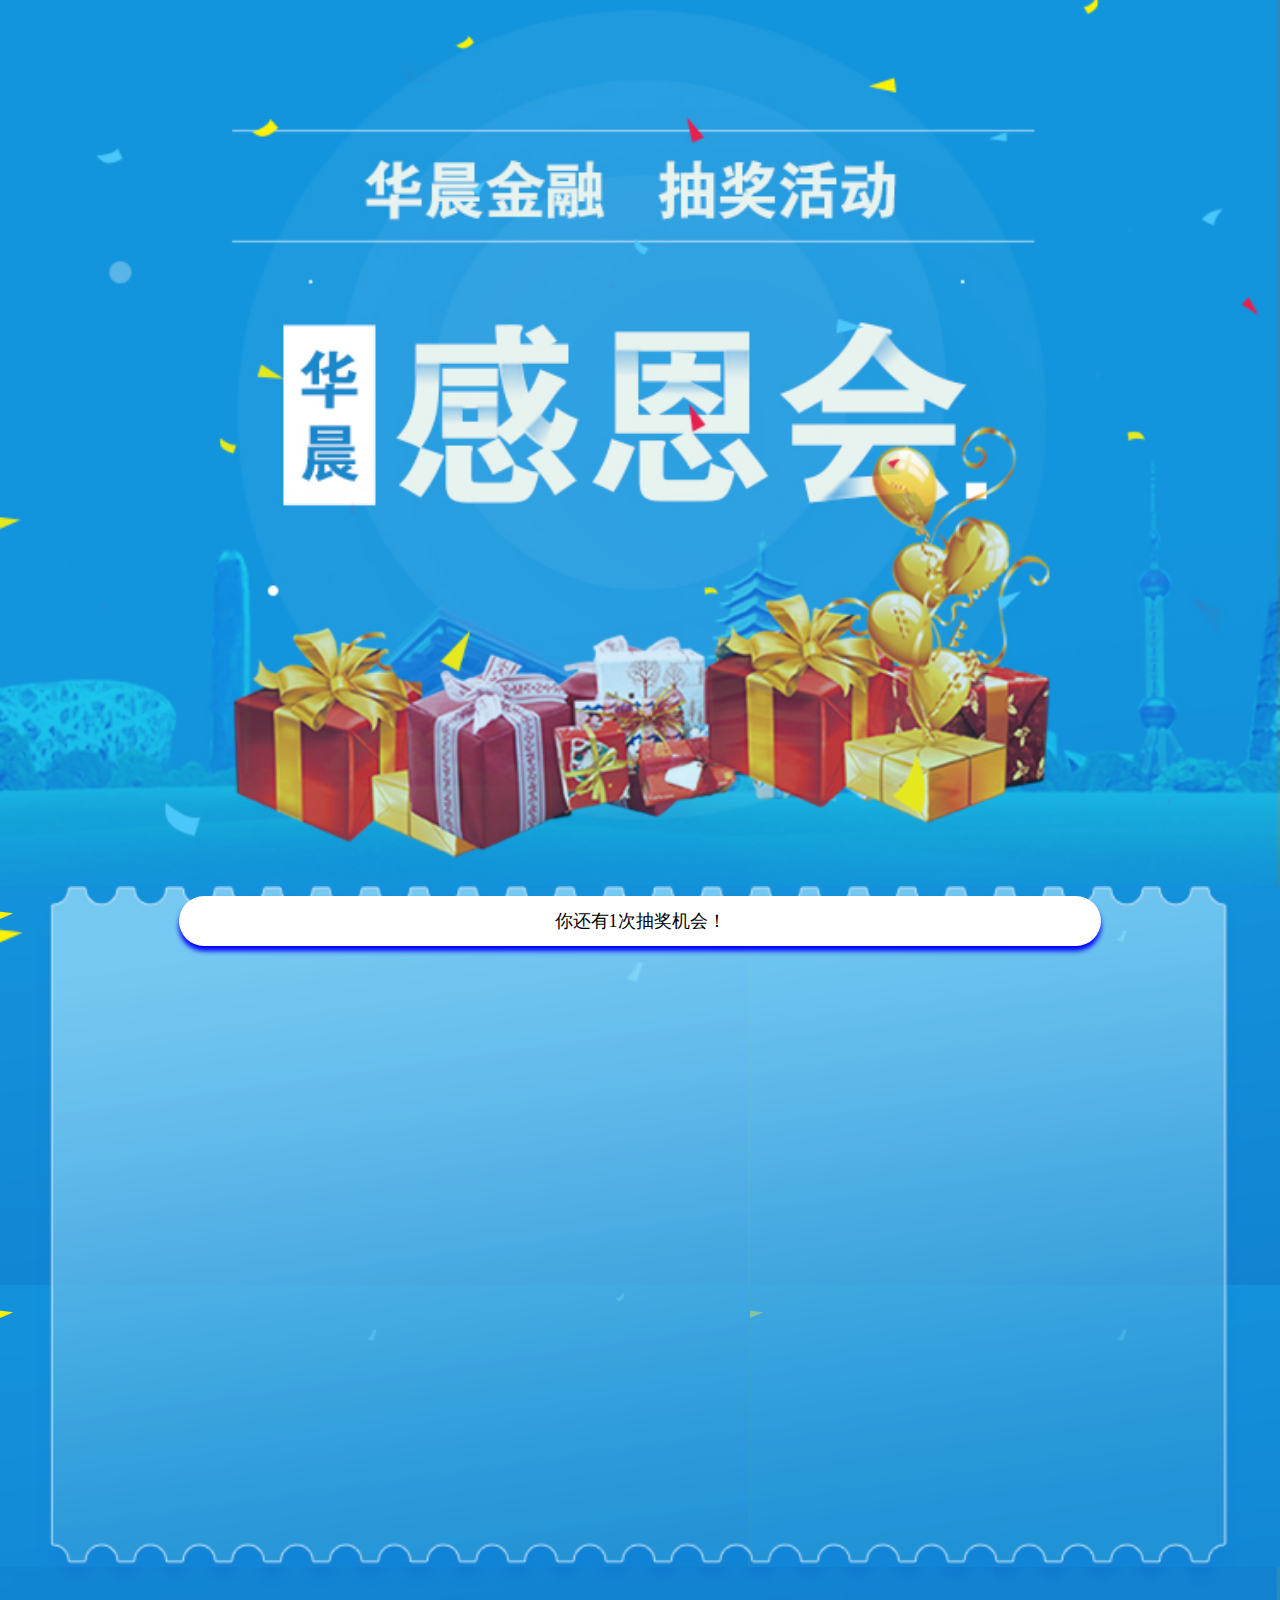
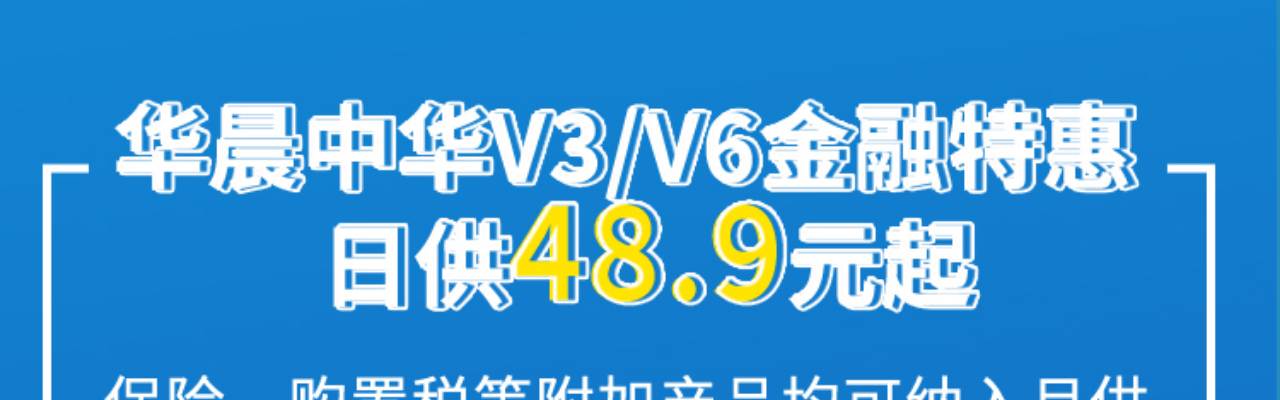
==== draw.html @ a2152541 "0415" ====
<!doctype html>
<html lang="en">
<head>
    <meta charset="UTF-8">
    <meta name="viewport"
          content="width=device-width, user-scalable=no, initial-scale=1.0, maximum-scale=1.0, minimum-scale=1.0">
    <meta http-equiv="X-UA-Compatible" content="ie=edge">
    <title>Document</title>
    <style>
        *{margin: 0;padding: 0;}
        img{vertical-align: middle;}
        .draw{position: relative;}
        .draw_out{width:90%;position: absolute;left: 5vw;top: 0;}
        .draw_num{width: 80%;margin: 10px auto 0;font-size:18px;line-height:50px;text-align:center;border-radius: 25px;background: white;box-shadow: 0px 5px 5px blue;}
        .gua_out{width: 80%;margin: 0 auto 0;}
        .warp{width:100%;height:2000px;overflow: scroll;}
        #lotteryContainer{position:relative;margin-top: 10px;}
        #drawPercent {color:#F60;}
    </style>
    <script src="./js/jquery-1.9.1.js"></script>
</head>
<body style="overflow: hidden;">
<div class="warp">
    <div class="top" style="overflow: hidden;">
        <img src="./imgs/top.png" width="100%" alt="">
    </div>
    <div class="middle" style="overflow: hidden;">
        <div class="draw" style="background-image: url('./imgs/middle.png')">
            <img src="./imgs/mi.png" width="100%" alt="">
            <div class="draw_out">
                <div class="draw_num">
                    你还有1次抽奖机会！
                </div>
                <div class="gua_out">
                    <div id="lotteryContainer"></div>
                </div>
            </div>
        </div>
    </div>

    <div class="bottom">
        <img src="./imgs/bottom.png" width="100%" alt="">
    </div>
    <div style="background: gray">dd</div>
</div>
</body>
<script>
  function Lottery(id, cover, coverType, width, height, drawPercentCallback) {
    this.conId = id;
    this.conNode = document.getElementById(this.conId);
    this.cover = cover;
    this.coverType = coverType;
    this.background = null;
    this.backCtx = null;
    this.mask = null;
    this.maskCtx = null;
    this.lottery = null;
    this.lotteryType = 'image';
    this.width = width || 300;
    this.height = height || 100;
    this.clientRect = null;
    this.drawPercentCallback = drawPercentCallback;
  }

  Lottery.prototype = {
    createElement: function (tagName, attributes) {
      var ele = document.createElement(tagName);
      for (var key in attributes) {
        ele.setAttribute(key, attributes[key]);
      }
      return ele;
    },
    getTransparentPercent: function(ctx, width, height) {
      var imgData = ctx.getImageData(0, 0, width, height),
        pixles = imgData.data,
        transPixs = [];
      for (var i = 0, j = pixles.length; i < j; i += 4) {
        var a = pixles[i + 3];
        if (a < 128) {
          transPixs.push(i);
        }
      }
      return (transPixs.length / (pixles.length / 4) * 100).toFixed(2);
    },
    resizeCanvas: function (canvas, width, height) {
      canvas.width = width;
      canvas.height = height;
      canvas.getContext('2d').clearRect(0, 0, width, height);
    },
    drawPoint: function (x, y) {
      this.maskCtx.beginPath();
      var radgrad = this.maskCtx.createRadialGradient(x, y, 0, x, y, 30);
      radgrad.addColorStop(0, 'rgba(0,0,0,0.6)');
      radgrad.addColorStop(1, 'rgba(255, 255, 255, 0)');
      this.maskCtx.fillStyle = radgrad;
      this.maskCtx.arc(x, y, 30, 0, Math.PI * 2, true);
      this.maskCtx.fill();
      if (this.drawPercentCallback) {
        this.drawPercentCallback.call(null, this.getTransparentPercent(this.maskCtx, this.width, this.height));
      }
    },
    bindEvent: function () {
      var _this = this;
      var device = (/android|webos|iphone|ipad|ipod|blackberry|iemobile|opera mini/i.test(navigator.userAgent.toLowerCase()));
      var clickEvtName = device ? 'touchstart' : 'mousedown';
      var moveEvtName = device? 'touchmove': 'mousemove';
      if (!device) {
        var isMouseDown = false;
        document.addEventListener('mouseup', function(e) {
          isMouseDown = false;
        }, false);
      } else {
        document.addEventListener("touchmove", function(e) {
          if (isMouseDown) {
            e.preventDefault();
          }
        }, false);
        document.addEventListener('touchend', function(e) {
          isMouseDown = false;
        }, false);
      }
      this.mask.addEventListener(clickEvtName, function (e) {
        isMouseDown = true;
        var docEle = document.documentElement;
        if (!_this.clientRect) {
          _this.clientRect = {
            left: 0,
            top:0
          };
        }
        var x = (device ? e.touches[0].clientX : e.clientX) - _this.clientRect.left + docEle.scrollLeft - docEle.clientLeft;
        var y = (device ? e.touches[0].clientY : e.clientY) - _this.clientRect.top + docEle.scrollTop - docEle.clientTop;
        _this.drawPoint(x, y);
      }, false);

      this.mask.addEventListener(moveEvtName, function (e) {
        if (!device && !isMouseDown) {
          return false;
        }
        var docEle = document.documentElement;
        if (!_this.clientRect) {
          _this.clientRect = {
            left: 0,
            top:0
          };
        }
        var x = (device ? e.touches[0].clientX : e.clientX) - _this.clientRect.left + docEle.scrollLeft - docEle.clientLeft;
        var y = (device ? e.touches[0].clientY : e.clientY) - _this.clientRect.top + docEle.scrollTop - docEle.clientTop;
        _this.drawPoint(x, y);
      }, false);
    },
    drawLottery: function () {
      this.background = this.background || this.createElement('canvas', {
        style: 'position:absolute;left:0;top:0;'
      });
      this.mask = this.mask || this.createElement('canvas', {
        style: 'position:absolute;left:0;top:0;'
      });

      if (!this.conNode.innerHTML.replace(/[\w\W]| /g, '')) {
        this.conNode.appendChild(this.background);
        this.conNode.appendChild(this.mask);
        this.clientRect = this.conNode ? this.conNode.getBoundingClientRect() : null;
        this.bindEvent();
      }

      this.backCtx = this.backCtx || this.background.getContext('2d');
      this.maskCtx = this.maskCtx || this.mask.getContext('2d');

      if (this.lotteryType == 'image') {
        var image = new Image(),
          _this = this;
        image.onload = function () {
          _this.width = this.width;
          _this.height = this.height;
          _this.resizeCanvas(_this.background, this.width, this.height);
          _this.backCtx.drawImage(this, 0, 0);
          _this.drawMask();
        }
        image.src = this.lottery;
      } else if (this.lotteryType == 'text') {
        this.width = this.width;
        this.height = this.height;
        this.resizeCanvas(this.background, this.width, this.height);
        this.backCtx.save();
        this.backCtx.fillStyle = '#FFF';
        this.backCtx.fillRect(0, 0, this.width, this.height);
        this.backCtx.restore();
        this.backCtx.save();
        var fontSize = 30;
        this.backCtx.font = 'Bold ' + fontSize + 'px Arial';
        this.backCtx.textAlign = 'center';
        this.backCtx.fillStyle = '#F60';
        this.backCtx.fillText(this.lottery, this.width / 2, this.height / 2 + fontSize / 2);
        this.backCtx.restore();
        this.drawMask();
      }
    },
    drawMask: function() {
      this.resizeCanvas(this.mask, this.width, this.height);
      if (this.coverType == 'color') {
        this.maskCtx.fillStyle = this.cover;
        this.maskCtx.fillRect(0, 0, this.width, this.height);
        this.maskCtx.globalCompositeOperation = 'destination-out';
      } else if (this.coverType == 'image'){
        var image = new Image(),
          _this = this;
        image.onload = function () {
          _this.maskCtx.drawImage(this, 0, 0);
          _this.maskCtx.globalCompositeOperation = 'destination-out';
        }
        image.src = this.cover;
      }
    },
    init: function (lottery, lotteryType) {
      this.lottery = lottery;
      this.lotteryType = lotteryType || 'image';
      this.drawLottery();
    }
  }

  window.onload = function () {
    var lottery = new Lottery('lotteryContainer', '#CCC', 'color', 300, 100, drawPercent);

    //中奖图片
    lottery.init('http://www.baidu.com/img/bdlogo.gif', 'image');

//    document.getElementById('freshBtn').onclick = function() {
//      drawPercentNode.innerHTML = '0%';
//      lottery.init(getRandomStr(10), 'text');
//    }

//    var drawPercentNode = document.getElementById('drawPercent');
    var sta=0;
    function drawPercent(percent) {
//      drawPercentNode.innerHTML = percent + '%';
      //判断中奖等级
      if (percent>=80&&sta==0){
        sta=1;
        alert(1);
      }
    }
  }

  function getRandomStr(len) {
    var text = "";
    var possible = "ABCDEFGHIJKLMNOPQRSTUVWXYZabcdefghijklmnopqrstuvwxyz0123456789";
    for( var i=0; i < len; i++ )
      text += possible.charAt(Math.floor(Math.random() * possible.length));
    return text;
  }
</script>
</html>
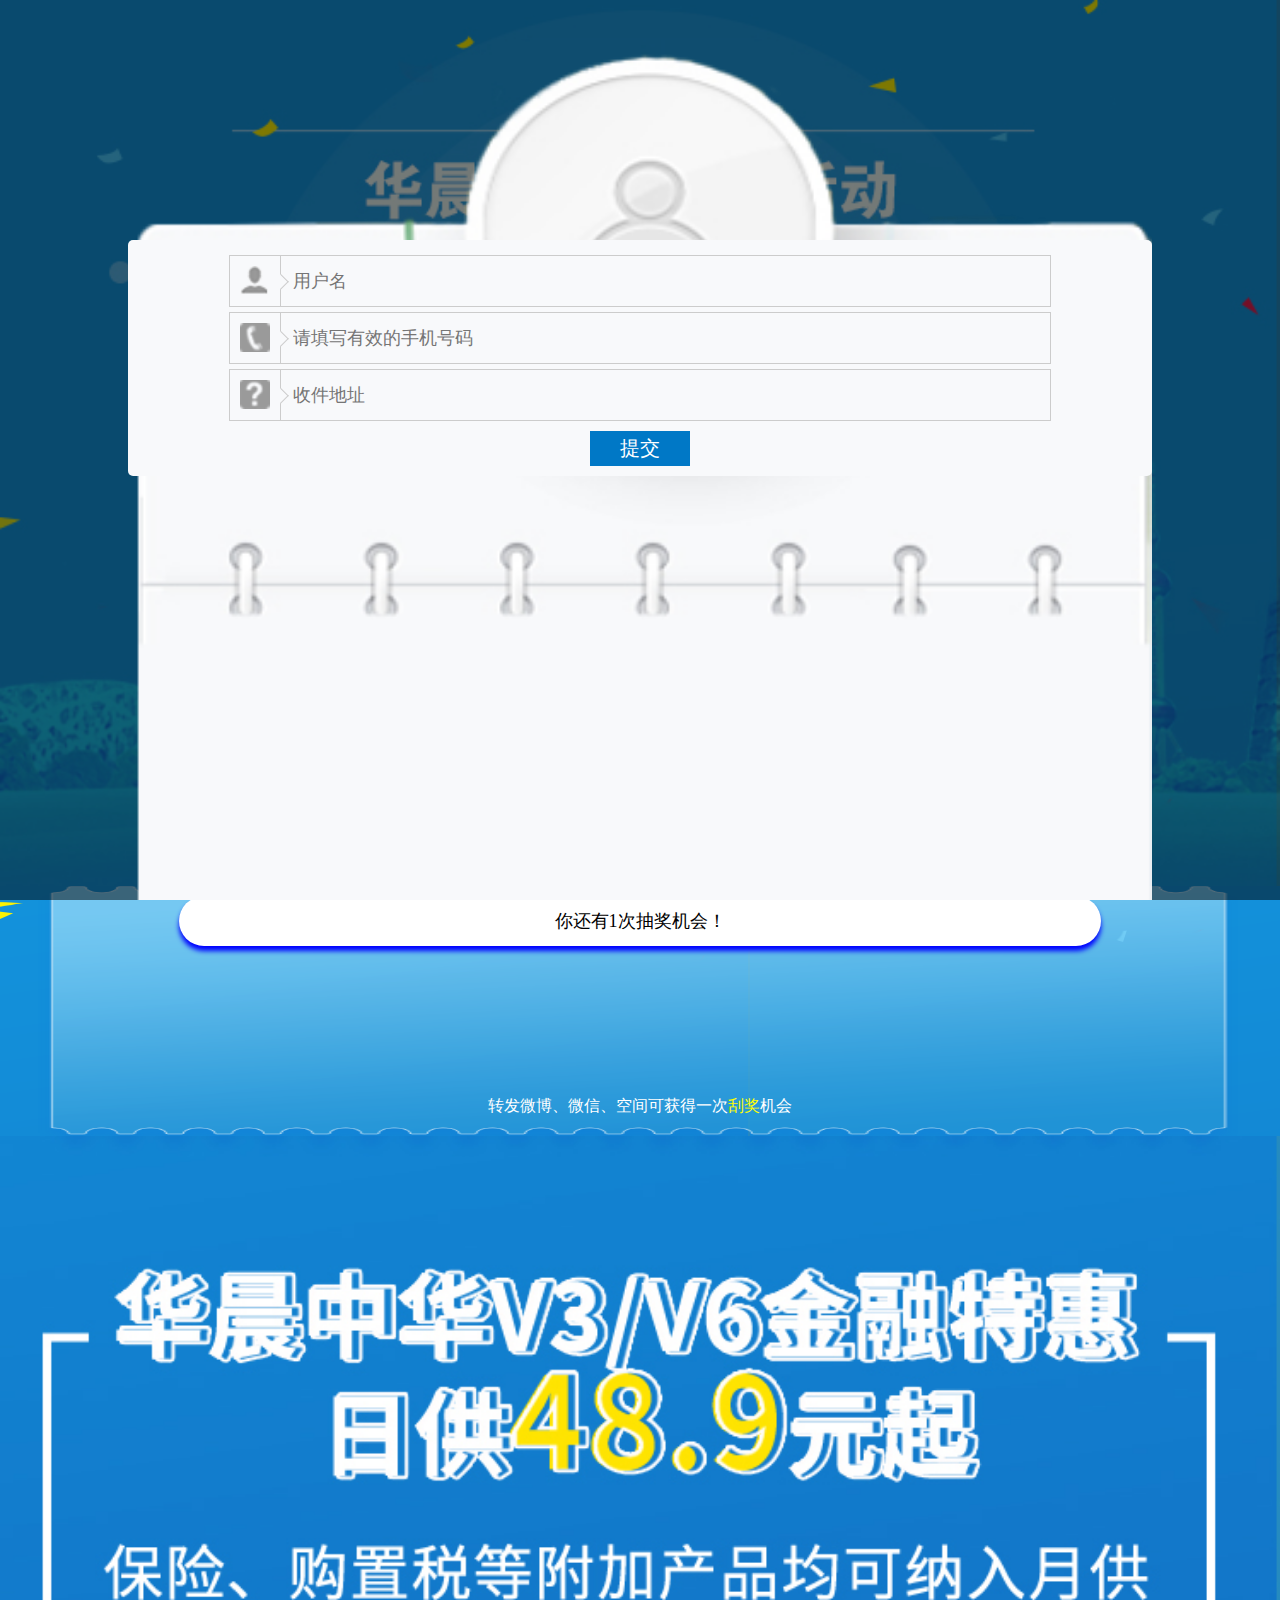
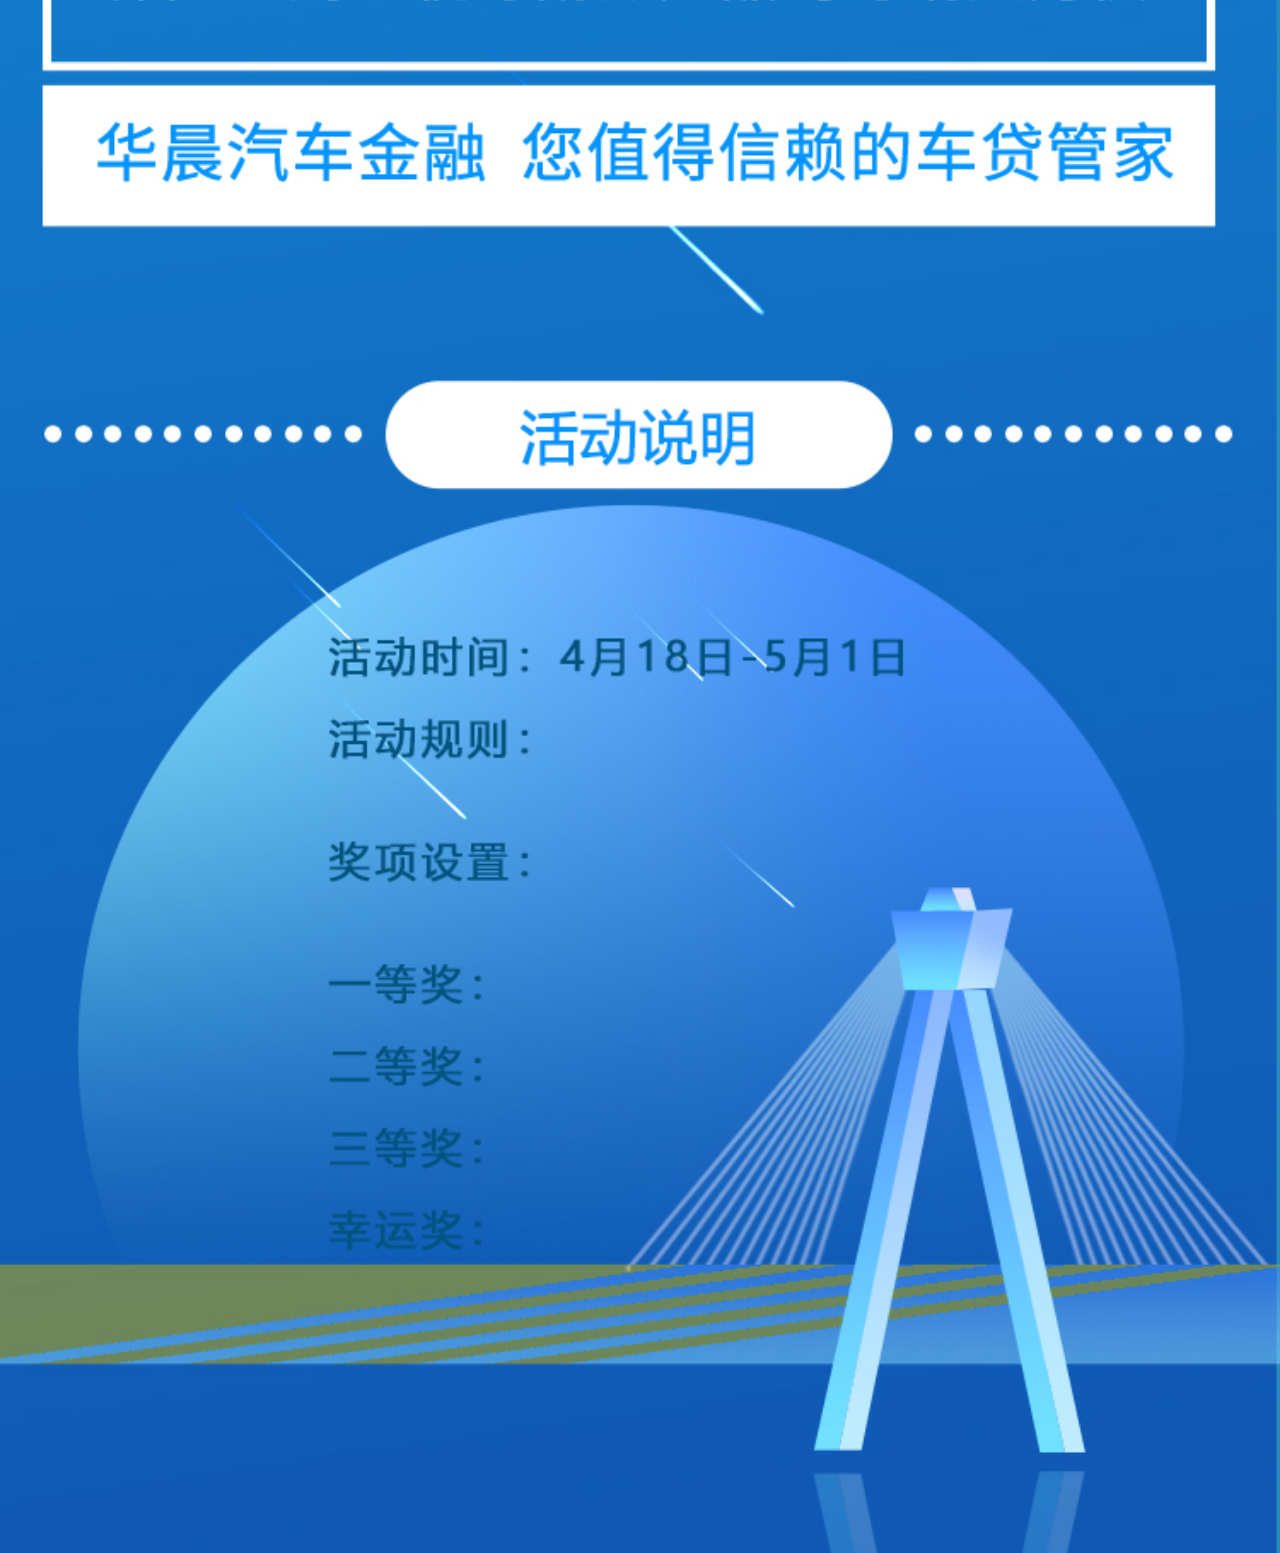
==== commit f4cb5e0d: "0415" ====
--- a/draw.html
+++ b/draw.html
@@ -9,24 +9,104 @@
     <style>
         *{margin: 0;padding: 0;}
         img{vertical-align: middle;}
+        li{list-style: none;}
+        a{text-decoration: none;}
+
+        /*滚动条*/
+        .modal-open {
+            position: fixed;
+            width: 100%;
+        }
         .draw{position: relative;}
-        .draw_out{width:90%;position: absolute;left: 5vw;top: 0;}
+        .draw_out{width:90%;position: absolute;left: 5vw;top: 0;z-index: 1;}
         .draw_num{width: 80%;margin: 10px auto 0;font-size:18px;line-height:50px;text-align:center;border-radius: 25px;background: white;box-shadow: 0px 5px 5px blue;}
-        .gua_out{width: 80%;margin: 0 auto 0;}
-        .warp{width:100%;height:2000px;overflow: scroll;}
+        .gua_out{width: 270px;height:140px;margin: 0 auto 0;}
         #lotteryContainer{position:relative;margin-top: 10px;}
         #drawPercent {color:#F60;}
+        .again{width: 100%;text-align: center;margin: 0 auto;color: white;}
+        .again>span{color: yellow;}
+
+        .zhezhao{width:100%;height:100%;position: fixed;left: 0;top: 0;background: rgba(0,0,0,0.5);z-index: 9;overflow: hidden;}
+        .zhe_out{width: 80%;margin: 50px auto;position: relative;}
+        .inputs{width: 100%;position: absolute;left: 0;top: 190px;padding-top: 10px;background: #F8F9FB;border-radius: 5px;}
+        .inputs>ul{overflow: hidden;}
+        .inputs li{width: 80%;margin: 5px auto;height: 50px;border: 1px solid #ccc;overflow: hidden;}
+        .zhe_items{float: left;}
+        .zhe_items:first-of-type{width:50px;height:100%;border-right: 1px solid #ccc;text-align: center;padding-top: 10px;position: relative;}
+        .zhe_items>i{display: block;width: 10px;height: 10px;border-right: 1px solid #ccc;border-top: 1px solid #ccc;position: absolute;background:#F8F9FB;right: -12px;top: 18px;transform-origin: 0px 0px;transform:rotate(45deg);}
+        .zhe_items:last-of-type{width: 74%;margin-left: 12px;}
+
+        .zhe_input{width: 100%;height:30px;display: block;margin-top: 10px;border: none;background: #f8f9fb;outline: none;font-size: 18px;float: left;}
+        .code{float: right;display: block;background: #0078C6;height:30px;line-height:30px;padding:0 10px;margin-top: 10px;color:white;}
+        .tijiao{width: 100px;height:35px;display:block;border:none;font-size:20px;color:white;margin: 10px auto;background: #0078C6;}
     </style>
     <script src="./js/jquery-1.9.1.js"></script>
 </head>
-<body style="overflow: hidden;">
+<body>
+<!--https://sh2.ipyy.com/sms.aspx?action=send&userid=dn24&account=dn24&password=dn2416&mobile=18058861376&content=您的验证码：1439【华晨】&sendTime=&extno=-->
+
+<!--<div class="zhezhao">
+    <div class="zhe_out">
+        <img src="./imgs/xinxi1.png" width="100%" alt="">
+        <div class="inputs">
+            <form action="" method="post" onsubmit="return false;">
+                <ul>
+                    <li>
+                        <div class="zhe_items"><img src="./imgs/people.png" width="30" alt=""><i></i></div>
+                        <div class="zhe_items"><input class="zhe_input" required placeholder="用户名" type="text"></div>
+                    </li>
+                    <li>
+                        <div class="zhe_items"><img src="./imgs/phone.png" width="30" alt=""><i></i></div>
+                        <div class="zhe_items"><input class="zhe_input" required placeholder="请填写有效的手机号码" type="number"></div>
+                    </li>
+                    <li>
+                        <div class="zhe_items"><img src="./imgs/wenhao.png" width="30" alt=""><i></i></div>
+                        <div class="zhe_items">
+                            <input class="zhe_input" required placeholder="验证码" style="width: 50%" type="number">
+                            <a class="code" href="">点击获取</a>
+                        </div>
+                    </li>
+                    <li style="color: #ccc;text-align: center;height: 150px;overflow: scroll;">
+                        <h4>免责声明</h4>
+                        <p style="text-align: left;text-indent: 2em;">华晨汽车华晨汽车华晨汽车华晨汽车华晨汽车华晨汽车华晨汽车华晨汽车华晨汽车华晨汽车华晨汽车华晨汽车华晨汽车华晨汽车华晨汽车华晨汽车华晨汽车华晨汽车华晨汽车华晨汽车华晨汽车华晨汽车华晨汽车华晨汽车华晨汽车</p>
+                    </li>
+                    <input type="submit" class="tijiao" value="提交">
+                </ul>
+            </form>
+        </div>
+    </div>
+</div>-->
+<div class="zhezhao">
+    <div class="zhe_out">
+        <img src="./imgs/xinxi1.png" width="100%" alt="">
+        <div class="inputs">
+            <form action="" method="post" onsubmit="return false;">
+                <ul>
+                    <li>
+                        <div class="zhe_items"><img src="./imgs/people.png" width="30" alt=""><i></i></div>
+                        <div class="zhe_items"><input class="zhe_input" required placeholder="用户名" type="text"></div>
+                    </li>
+                    <li>
+                        <div class="zhe_items"><img src="./imgs/phone.png" width="30" alt=""><i></i></div>
+                        <div class="zhe_items"><input class="zhe_input" required placeholder="请填写有效的手机号码" type="number"></div>
+                    </li>
+                    <li>
+                        <div class="zhe_items"><img src="./imgs/wenhao.png" width="30" alt=""><i></i></div>
+                        <div class="zhe_items"><input class="zhe_input" required placeholder="收件地址" type="text"></div>
+                    </li>
+                    <input type="submit" class="tijiao" value="提交">
+                </ul>
+            </form>
+        </div>
+    </div>
+</div>
 <div class="warp">
     <div class="top" style="overflow: hidden;">
         <img src="./imgs/top.png" width="100%" alt="">
     </div>
     <div class="middle" style="overflow: hidden;">
         <div class="draw" style="background-image: url('./imgs/middle.png')">
-            <img src="./imgs/mi.png" width="100%" alt="">
+            <img src="./imgs/mi.png" width="100%" height="250" alt="">
             <div class="draw_out">
                 <div class="draw_num">
                     你还有1次抽奖机会！
@@ -34,17 +114,20 @@
                 <div class="gua_out">
                     <div id="lotteryContainer"></div>
                 </div>
+                <div class="again">转发微博、微信、空间可获得一次<span>刮奖</span>机会</div>
             </div>
         </div>
     </div>
-
     <div class="bottom">
         <img src="./imgs/bottom.png" width="100%" alt="">
     </div>
-    <div style="background: gray">dd</div>
 </div>
 </body>
 <script>
+
+
+
+
   function Lottery(id, cover, coverType, width, height, drawPercentCallback) {
     this.conId = id;
     this.conNode = document.getElementById(this.conId);
@@ -104,6 +187,7 @@
       var device = (/android|webos|iphone|ipad|ipod|blackberry|iemobile|opera mini/i.test(navigator.userAgent.toLowerCase()));
       var clickEvtName = device ? 'touchstart' : 'mousedown';
       var moveEvtName = device? 'touchmove': 'mousemove';
+      var endEvtName=device?'touchend':'mouseup';
       if (!device) {
         var isMouseDown = false;
         document.addEventListener('mouseup', function(e) {
@@ -119,7 +203,9 @@
           isMouseDown = false;
         }, false);
       }
+
       this.mask.addEventListener(clickEvtName, function (e) {
+        document.body.style.overflow='hidden';
         isMouseDown = true;
         var docEle = document.documentElement;
         if (!_this.clientRect) {
@@ -147,6 +233,10 @@
         var x = (device ? e.touches[0].clientX : e.clientX) - _this.clientRect.left + docEle.scrollLeft - docEle.clientLeft;
         var y = (device ? e.touches[0].clientY : e.clientY) - _this.clientRect.top + docEle.scrollTop - docEle.clientTop;
         _this.drawPoint(x, y);
+      }, false);
+
+      this.mask.addEventListener(endEvtName, function (e) {
+        document.body.style.overflow='';
       }, false);
     },
     drawLottery: function () {
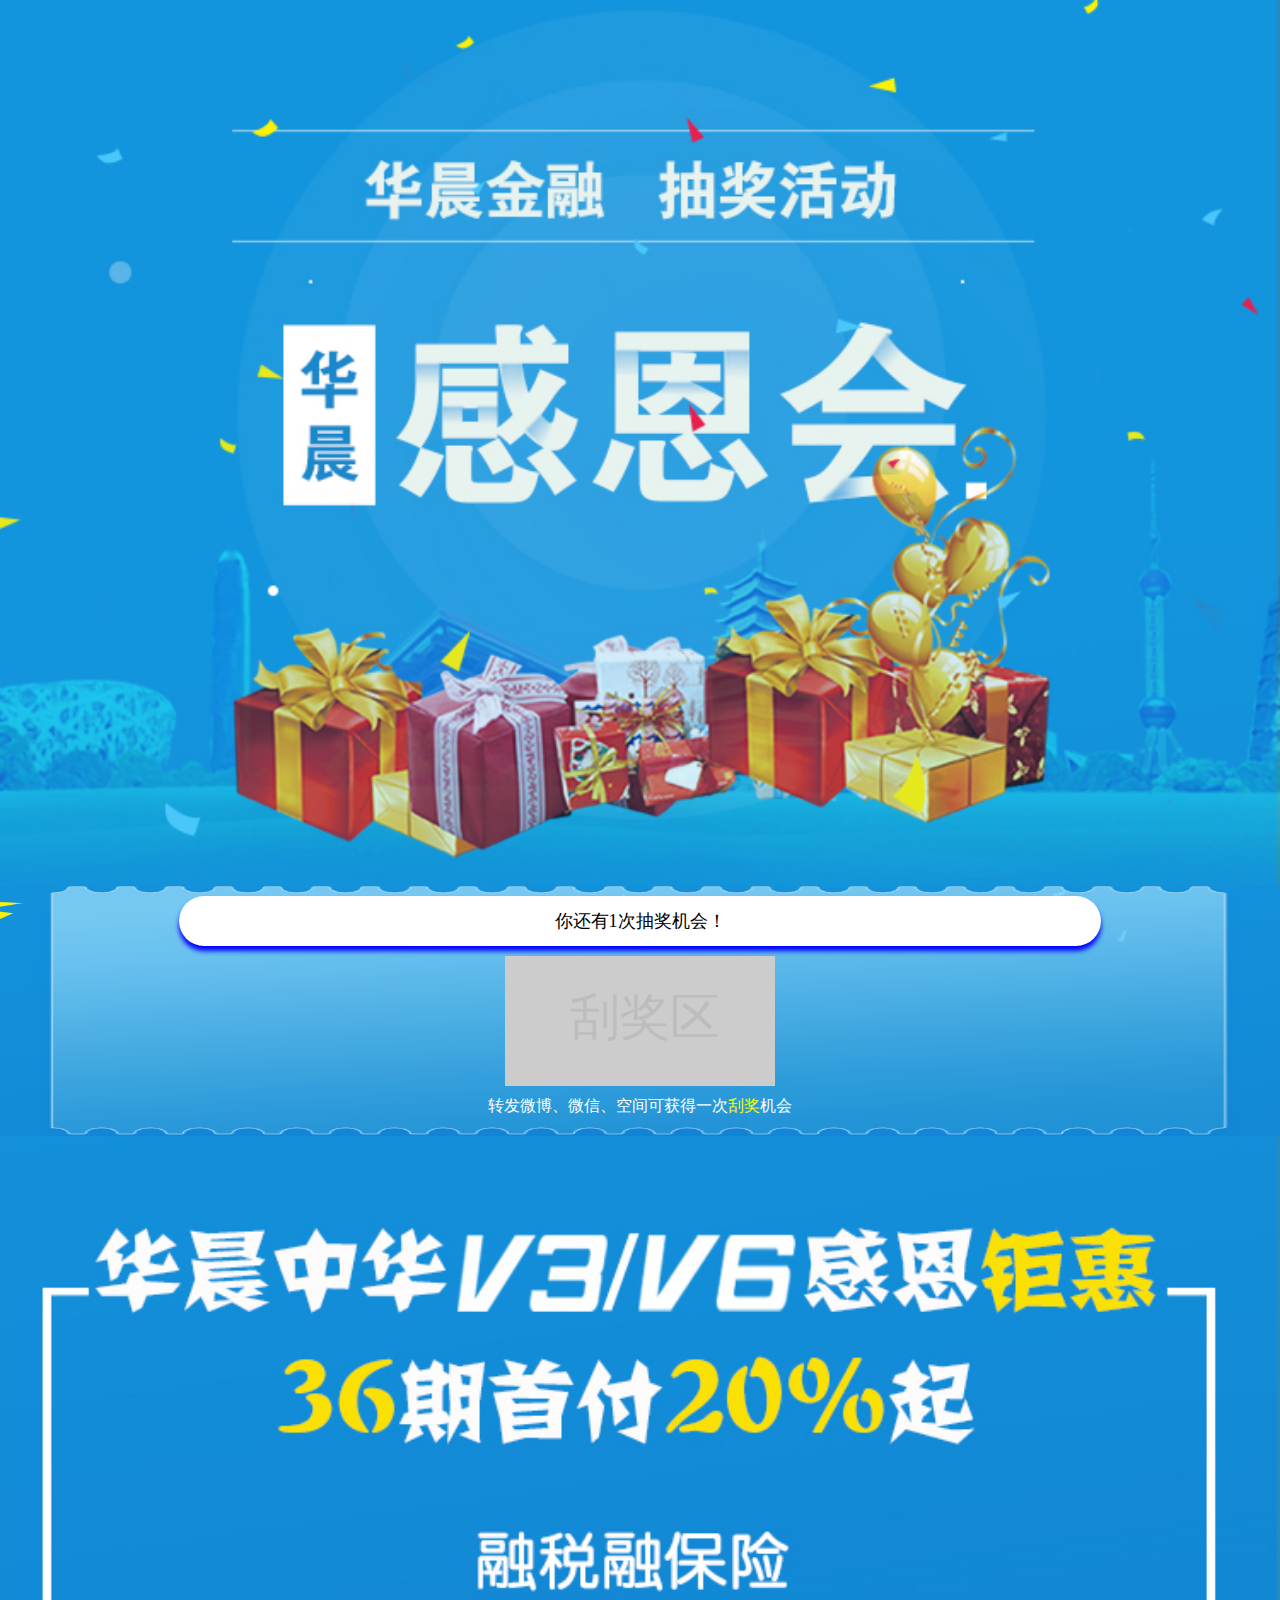
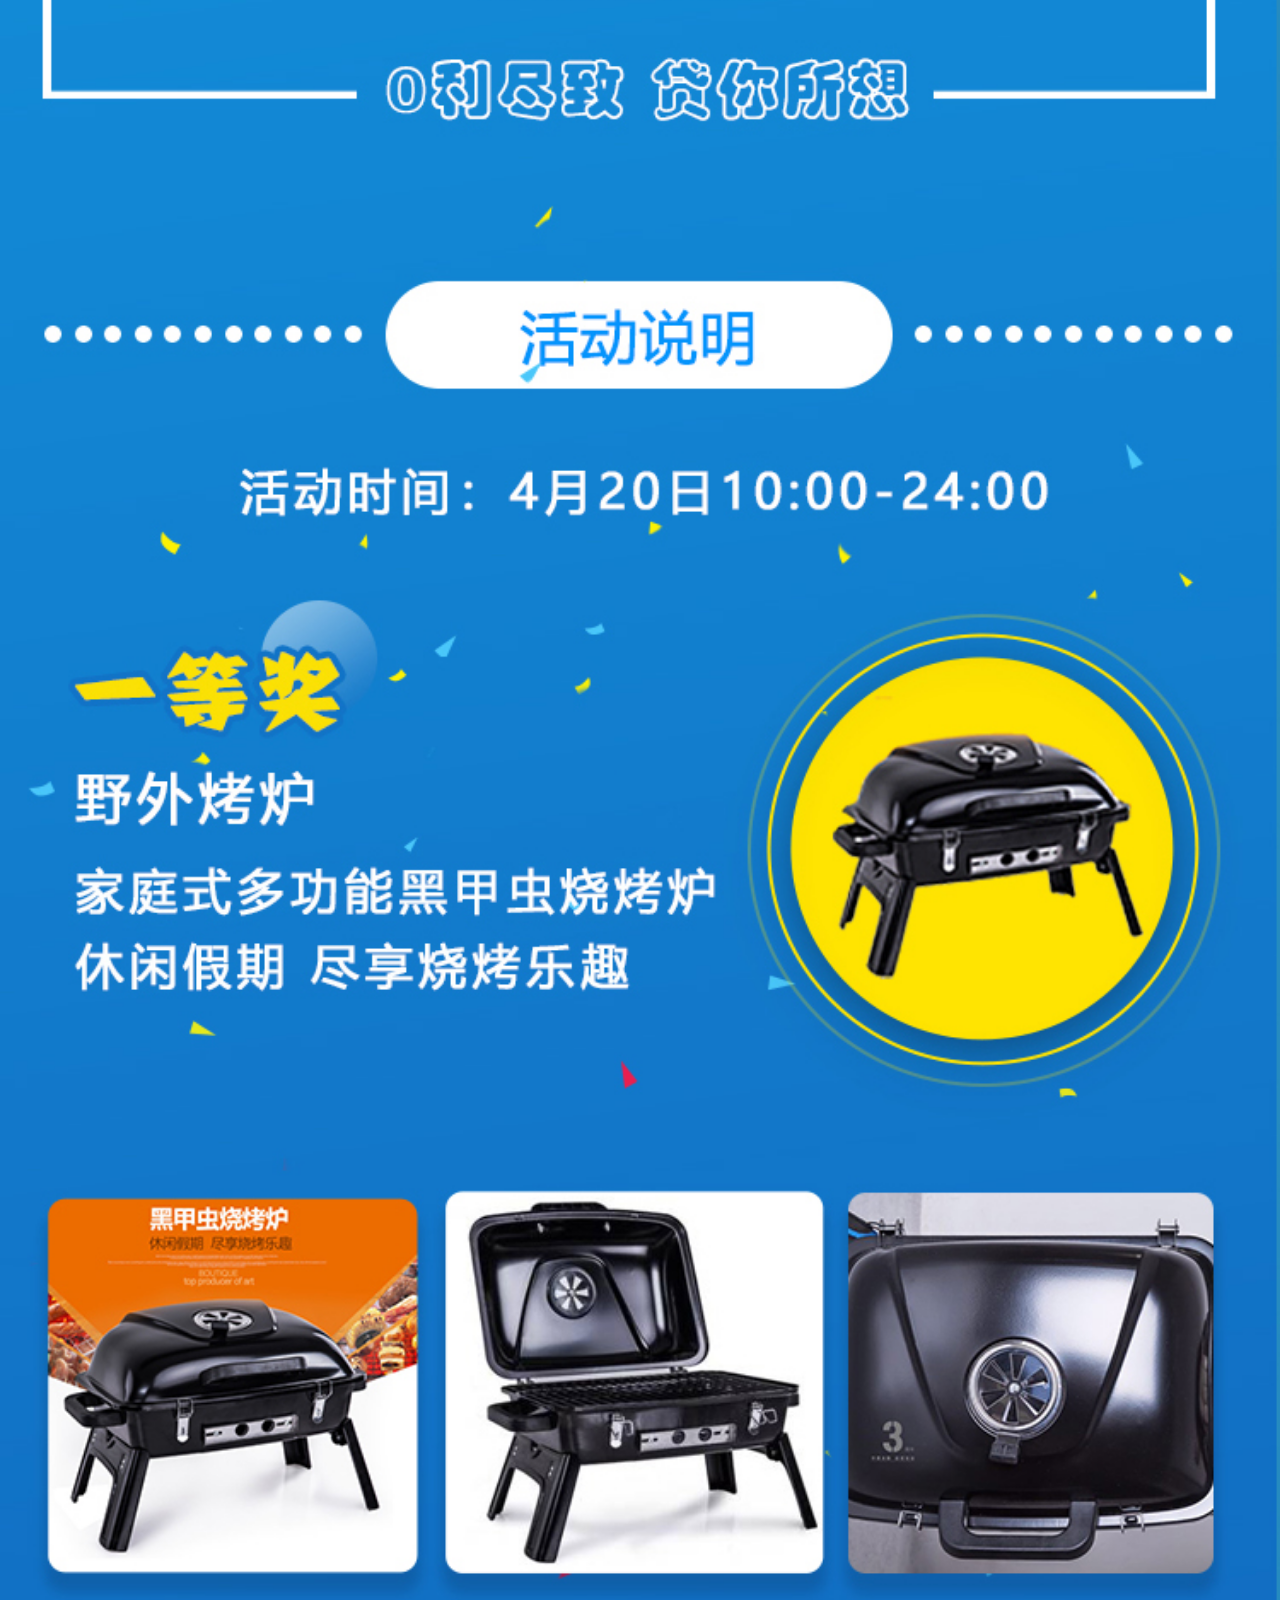
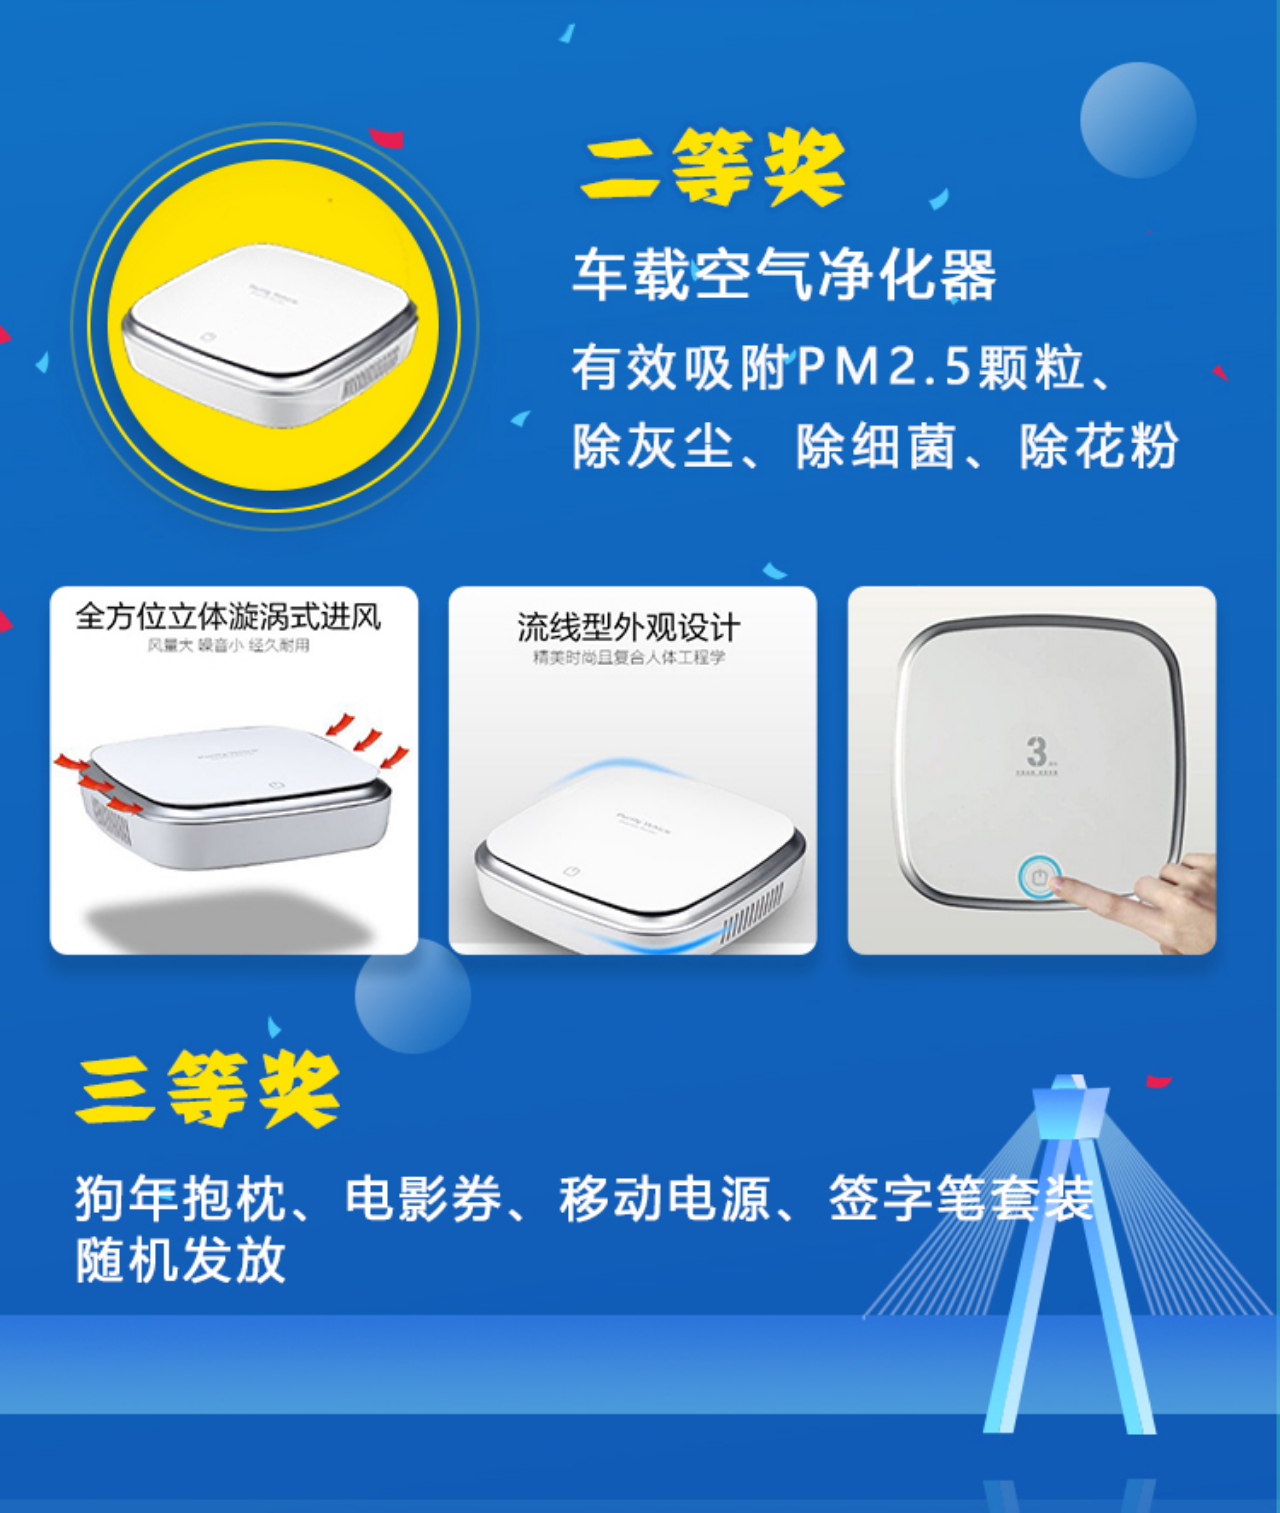
==== commit 98821c3e: "0418-2" ====
--- a/draw.html
+++ b/draw.html
@@ -5,13 +5,12 @@
     <meta name="viewport"
           content="width=device-width, user-scalable=no, initial-scale=1.0, maximum-scale=1.0, minimum-scale=1.0">
     <meta http-equiv="X-UA-Compatible" content="ie=edge">
-    <title>Document</title>
+    <title>华晨金融3周年</title>
     <style>
         *{margin: 0;padding: 0;}
         img{vertical-align: middle;}
         li{list-style: none;}
         a{text-decoration: none;}
-
         /*滚动条*/
         .modal-open {
             position: fixed;
@@ -44,7 +43,6 @@
 </head>
 <body>
 <!--https://sh2.ipyy.com/sms.aspx?action=send&userid=dn24&account=dn24&password=dn2416&mobile=18058861376&content=您的验证码：1439【华晨】&sendTime=&extno=-->
-
 <!--<div class="zhezhao">
     <div class="zhe_out">
         <img src="./imgs/xinxi1.png" width="100%" alt="">
@@ -76,30 +74,31 @@
         </div>
     </div>
 </div>-->
-<div class="zhezhao">
-    <div class="zhe_out">
-        <img src="./imgs/xinxi1.png" width="100%" alt="">
-        <div class="inputs">
-            <form action="" method="post" onsubmit="return false;">
-                <ul>
-                    <li>
-                        <div class="zhe_items"><img src="./imgs/people.png" width="30" alt=""><i></i></div>
-                        <div class="zhe_items"><input class="zhe_input" required placeholder="用户名" type="text"></div>
-                    </li>
-                    <li>
-                        <div class="zhe_items"><img src="./imgs/phone.png" width="30" alt=""><i></i></div>
-                        <div class="zhe_items"><input class="zhe_input" required placeholder="请填写有效的手机号码" type="number"></div>
-                    </li>
-                    <li>
-                        <div class="zhe_items"><img src="./imgs/wenhao.png" width="30" alt=""><i></i></div>
-                        <div class="zhe_items"><input class="zhe_input" required placeholder="收件地址" type="text"></div>
-                    </li>
-                    <input type="submit" class="tijiao" value="提交">
-                </ul>
-            </form>
-        </div>
-    </div>
-</div>
+<!--<div class="zhezhao">-->
+    <!--<div class="zhe_out">-->
+        <!--<img src="./imgs/xinxi1.png" width="100%" alt="">-->
+        <!--<div class="inputs">-->
+            <!--<form action="" method="post" onsubmit="return false;">-->
+                <!--<ul>-->
+                    <!--<li>-->
+                        <!--<div class="zhe_items"><img src="./imgs/people.png" width="30" alt=""><i></i></div>-->
+                        <!--<div class="zhe_items"><input class="zhe_input" required placeholder="用户名" type="text"></div>-->
+                    <!--</li>-->
+                    <!--<li>-->
+                        <!--<div class="zhe_items"><img src="./imgs/phone.png" width="30" alt=""><i></i></div>-->
+                        <!--<div class="zhe_items"><input class="zhe_input" required placeholder="请填写有效的手机号码" type="number"></div>-->
+                    <!--</li>-->
+                    <!--<li>-->
+                        <!--<div class="zhe_items"><img src="./imgs/wenhao.png" width="30" alt=""><i></i></div>-->
+                        <!--<div class="zhe_items"><input class="zhe_input" required placeholder="收件地址" type="text"></div>-->
+                    <!--</li>-->
+                    <!--<input type="submit" class="tijiao" value="提交">-->
+                <!--</ul>-->
+            <!--</form>-->
+        <!--</div>-->
+    <!--</div>-->
+<!--</div>-->
+
 <div class="warp">
     <div class="top" style="overflow: hidden;">
         <img src="./imgs/top.png" width="100%" alt="">
@@ -119,14 +118,14 @@
         </div>
     </div>
     <div class="bottom">
-        <img src="./imgs/bottom.png" width="100%" alt="">
+        <img src="./imgs/bottom.jpg" width="100%" alt="">
+    </div>
+    <div class="bottom">
+        <img src="./imgs/bottom2.jpg" width="100%" alt="">
     </div>
 </div>
 </body>
 <script>
-
-
-
 
   function Lottery(id, cover, coverType, width, height, drawPercentCallback) {
     this.conId = id;
@@ -157,6 +156,7 @@
       var imgData = ctx.getImageData(0, 0, width, height),
         pixles = imgData.data,
         transPixs = [];
+
       for (var i = 0, j = pixles.length; i < j; i += 4) {
         var a = pixles[i + 3];
         if (a < 128) {
@@ -291,6 +291,10 @@
       if (this.coverType == 'color') {
         this.maskCtx.fillStyle = this.cover;
         this.maskCtx.fillRect(0, 0, this.width, this.height);
+
+        this.maskCtx.font = "50px Courier New";
+        this.maskCtx.fillStyle = "#bebcbd";
+        this.maskCtx.fillText("刮奖区", 65, 78);
         this.maskCtx.globalCompositeOperation = 'destination-out';
       } else if (this.coverType == 'image'){
         var image = new Image(),
@@ -310,22 +314,21 @@
   }
 
   window.onload = function () {
+
     var lottery = new Lottery('lotteryContainer', '#CCC', 'color', 300, 100, drawPercent);
-
     //中奖图片
-    lottery.init('http://www.baidu.com/img/bdlogo.gif', 'image');
+    lottery.init('./imgs/one.png', 'image');
 
 //    document.getElementById('freshBtn').onclick = function() {
 //      drawPercentNode.innerHTML = '0%';
 //      lottery.init(getRandomStr(10), 'text');
 //    }
-
 //    var drawPercentNode = document.getElementById('drawPercent');
     var sta=0;
     function drawPercent(percent) {
 //      drawPercentNode.innerHTML = percent + '%';
       //判断中奖等级
-      if (percent>=80&&sta==0){
+      if (percent>=50&&sta==0){
         sta=1;
         alert(1);
       }
@@ -339,5 +342,12 @@
       text += possible.charAt(Math.floor(Math.random() * possible.length));
     return text;
   }
+
+  //设置字体样式
+//  ctx.font = "30px Courier New";
+  //设置字体填充颜色
+//  ctx.fillStyle = "blue";
+  //从坐标点(50,50)开始绘制文字
+//  ctx.fillText("CodePlayer+中文测试", 50, 50);
 </script>
 </html>